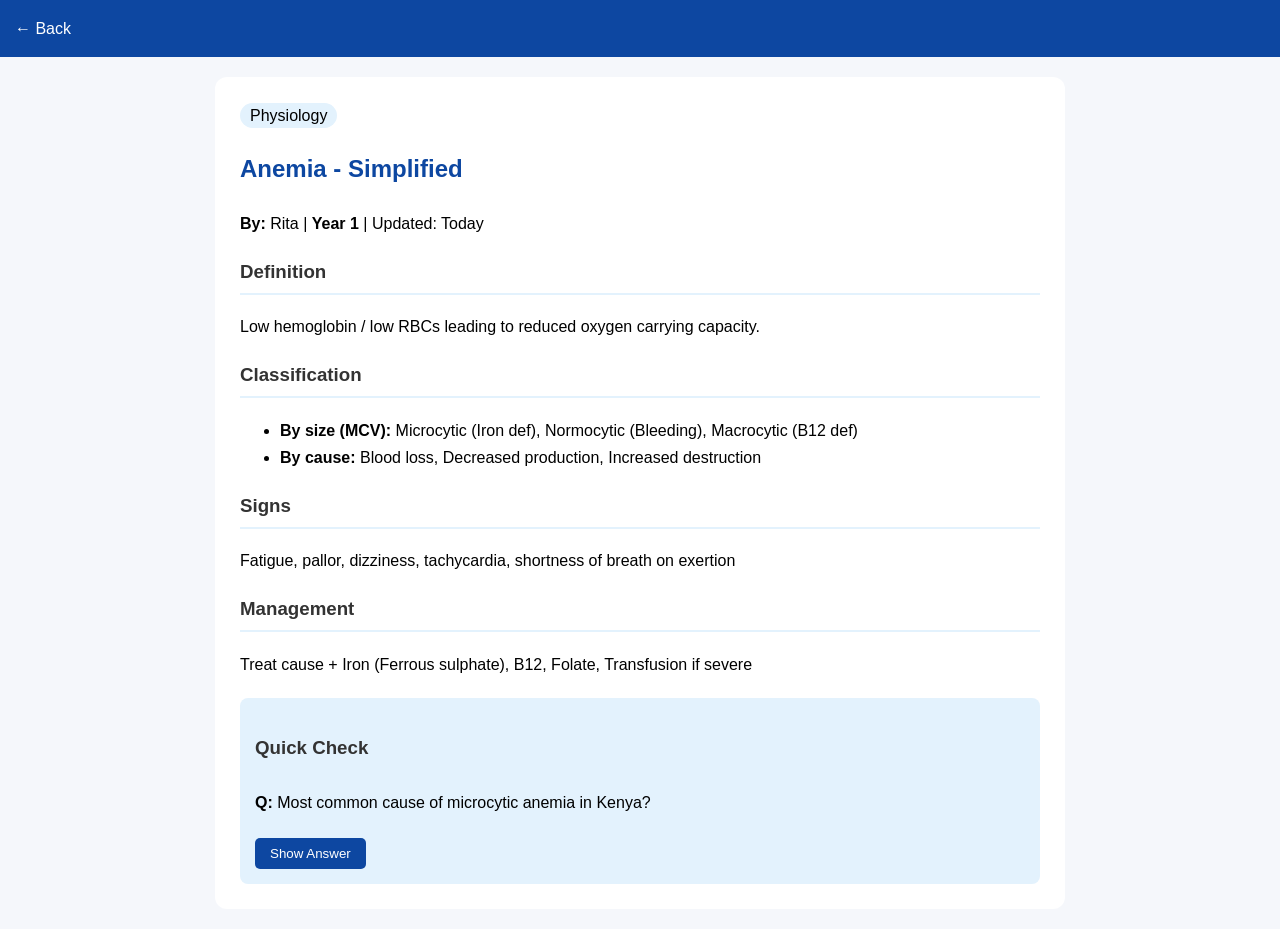
==== anemia.html @ b42645f2 "added anemia and upper limb pages - site now has 3 full topics" ====
<!DOCTYPE html>
<html>
<head>
	<title>Anemia - ClinStudy.ke</title>
	<meta name="viewport" content="width=device-width, initial-scale=1.0">
	<style>
		body { font-family: Arial; background: #f5f7fb; margin: 0; line-height: 1.7; }
		header { background: #0d47a1; color: white; padding: 15px; }
		header a { color: white; text-decoration: none; }
		.content { background: white; max-width: 800px; margin: 20px auto; padding: 25px; border-radius: 12px; }
		h2 { color: #0d47a1; } h3 { color: #333; border-bottom: 2px solid #e3f2fd; padding-bottom: 5px; }
		.quiz { background: #e3f2fd; padding: 15px; border-radius: 8px; margin-top: 20px; }
		button { background: #0d47a1; color: white; border: none; padding: 8px 15px; border-radius: 5px; cursor: pointer; margin-top: 5px; }
	</style>
</head>
<body>
	<header><a href="index.html">← Back</a></header>
	<div class="content">
		<span style="background:#e3f2fd; padding:4px 10px; border-radius:15px;">Physiology</span>
		<h2>Anemia - Simplified</h2>
		<p><b>By:</b> Rita | <b>Year 1</b> | Updated: Today</p>

		<h3>Definition</h3>
		<p>Low hemoglobin / low RBCs leading to reduced oxygen carrying capacity.</p>

		<h3>Classification</h3>
		<ul>
			<li><b>By size (MCV):</b> Microcytic (Iron def), Normocytic (Bleeding), Macrocytic (B12 def)</li>
			<li><b>By cause:</b> Blood loss, Decreased production, Increased destruction</li>
		</ul>

		<h3>Signs</h3>
		<p>Fatigue, pallor, dizziness, tachycardia, shortness of breath on exertion</p>

		<h3>Management</h3>
		<p>Treat cause + Iron (Ferrous sulphate), B12, Folate, Transfusion if severe</p>

		<div class="quiz">
			<h3>Quick Check</h3>
			<p><b>Q:</b> Most common cause of microcytic anemia in Kenya?</p>
			<button onclick="this.innerText='Answer: Iron deficiency'">Show Answer</button>
		</div>
	</div>
</body>
</html>
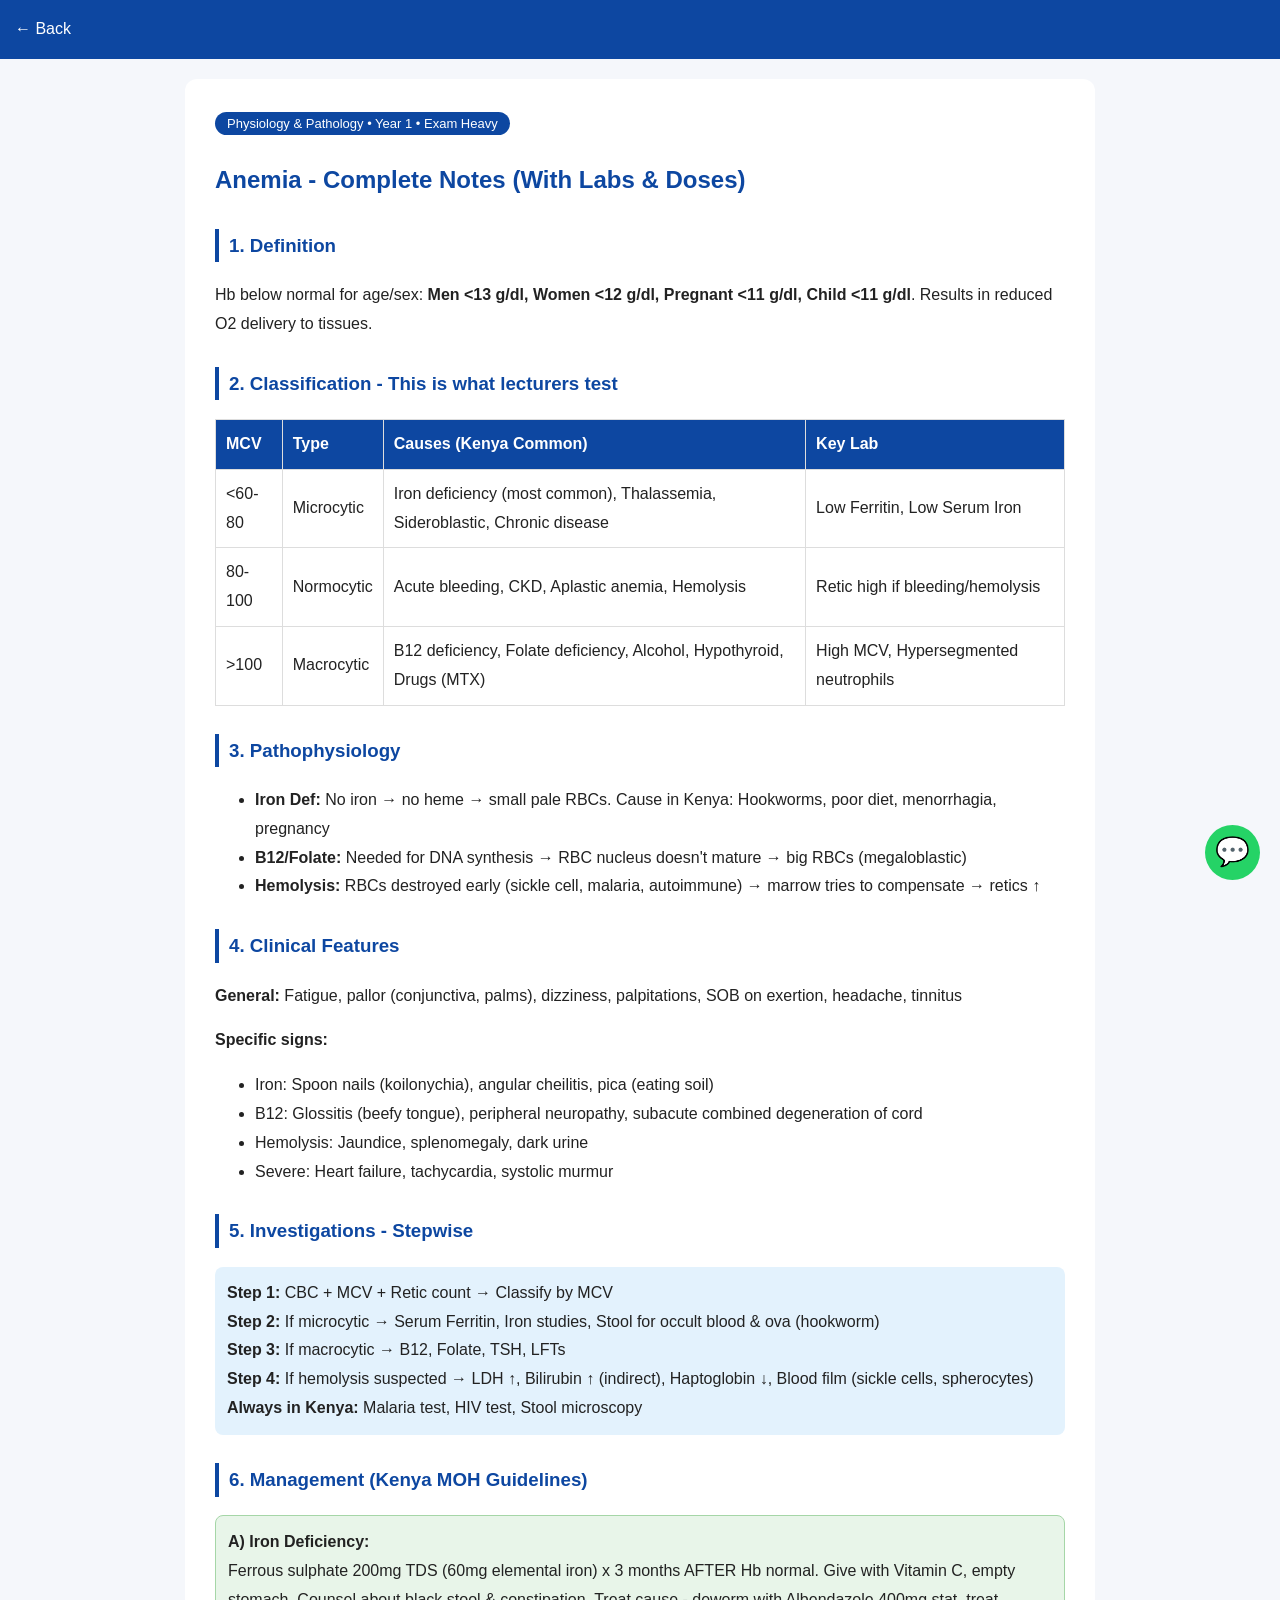
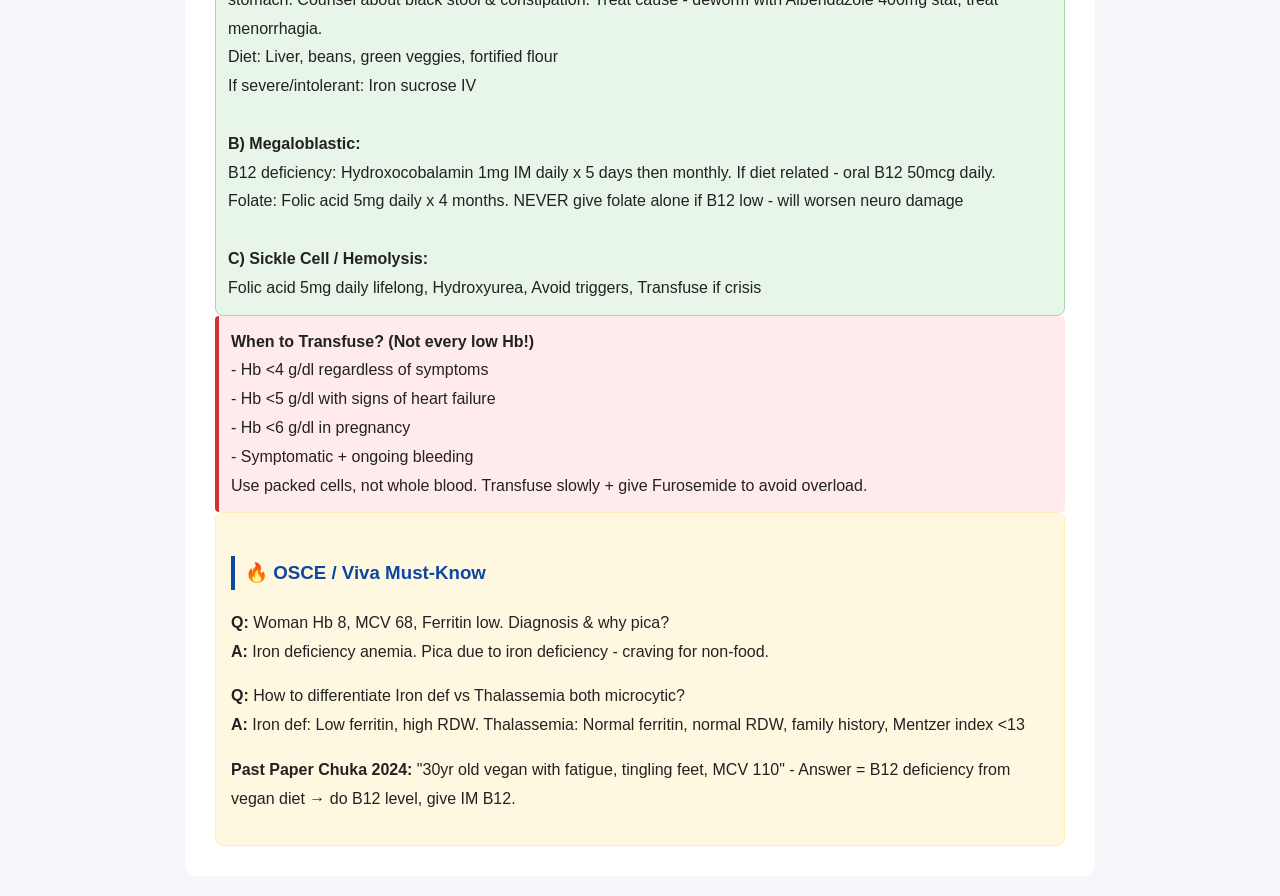
==== commit d54f6824: "made anemia and upper limb deep" ====
--- a/anemia.html
+++ b/anemia.html
@@ -1,45 +1,93 @@
 <!DOCTYPE html>
 <html>
 <head>
-	<title>Anemia - ClinStudy.ke</title>
-	<meta name="viewport" content="width=device-width, initial-scale=1.0">
-	<style>
-		body { font-family: Arial; background: #f5f7fb; margin: 0; line-height: 1.7; }
-		header { background: #0d47a1; color: white; padding: 15px; }
-		header a { color: white; text-decoration: none; }
-		.content { background: white; max-width: 800px; margin: 20px auto; padding: 25px; border-radius: 12px; }
-		h2 { color: #0d47a1; } h3 { color: #333; border-bottom: 2px solid #e3f2fd; padding-bottom: 5px; }
-		.quiz { background: #e3f2fd; padding: 15px; border-radius: 8px; margin-top: 20px; }
-		button { background: #0d47a1; color: white; border: none; padding: 8px 15px; border-radius: 5px; cursor: pointer; margin-top: 5px; }
-	</style>
+  <title>Anemia Deep Notes | ClinStudy.ke</title>
+  <meta name="viewport" content="width=device-width, initial-scale=1.0">
+  <style>
+    body{font-family:Arial;background:#f5f7fb;margin:0;line-height:1.8;color:#222}
+    header{background:#0d47a1;color:white;padding:15px;position:sticky;top:0}
+    header a{color:white;text-decoration:none}
+    .content{background:white;max-width:850px;margin:20px auto;padding:30px;border-radius:12px}
+    h2{color:#0d47a1} h3{color:#0d47a1;border-left:4px solid #0d47a1;padding-left:10px;margin-top:28px}
+    .highlight{background:#e3f2fd;padding:12px;border-radius:8px}
+    .danger{background:#ffebee;border-left:4px solid #d32f2f;padding:12px;border-radius:4px}
+    .dose{background:#e8f5e9;padding:12px;border-radius:8px;border:1px solid #a5d6a7}
+    table{width:100%;border-collapse:collapse;margin:15px 0} th,td{border:1px solid #ddd;padding:10px;text-align:left} th{background:#0d47a1;color:white}
+    .osce{background:#fff8e1;padding:15px;border-radius:8px;border:1px solid #ffecb3}
+  </style>
 </head>
 <body>
-	<header><a href="index.html">← Back</a></header>
-	<div class="content">
-		<span style="background:#e3f2fd; padding:4px 10px; border-radius:15px;">Physiology</span>
-		<h2>Anemia - Simplified</h2>
-		<p><b>By:</b> Rita | <b>Year 1</b> | Updated: Today</p>
+<header><a href="index.html">← Back</a></header>
+<div class="content">
+  <span style="background:#0d47a1;color:white;padding:4px 12px;border-radius:20px;font-size:13px;">Physiology & Pathology • Year 1 • Exam Heavy</span>
+  <h2>Anemia - Complete Notes (With Labs & Doses)</h2>
 
-		<h3>Definition</h3>
-		<p>Low hemoglobin / low RBCs leading to reduced oxygen carrying capacity.</p>
+  <h3>1. Definition</h3>
+  <p>Hb below normal for age/sex: <b>Men <13 g/dl, Women <12 g/dl, Pregnant <11 g/dl, Child <11 g/dl</b>. Results in reduced O2 delivery to tissues.</p>
 
-		<h3>Classification</h3>
-		<ul>
-			<li><b>By size (MCV):</b> Microcytic (Iron def), Normocytic (Bleeding), Macrocytic (B12 def)</li>
-			<li><b>By cause:</b> Blood loss, Decreased production, Increased destruction</li>
-		</ul>
+  <h3>2. Classification - This is what lecturers test</h3>
+  <table>
+    <tr><th>MCV</th><th>Type</th><th>Causes (Kenya Common)</th><th>Key Lab</th></tr>
+    <tr><td><60-80</td><td>Microcytic</td><td>Iron deficiency (most common), Thalassemia, Sideroblastic, Chronic disease</td><td>Low Ferritin, Low Serum Iron</td></tr>
+    <tr><td>80-100</td><td>Normocytic</td><td>Acute bleeding, CKD, Aplastic anemia, Hemolysis</td><td>Retic high if bleeding/hemolysis</td></tr>
+    <tr><td>>100</td><td>Macrocytic</td><td>B12 deficiency, Folate deficiency, Alcohol, Hypothyroid, Drugs (MTX)</td><td>High MCV, Hypersegmented neutrophils</td></tr>
+  </table>
 
-		<h3>Signs</h3>
-		<p>Fatigue, pallor, dizziness, tachycardia, shortness of breath on exertion</p>
+  <h3>3. Pathophysiology</h3>
+  <ul>
+    <li><b>Iron Def:</b> No iron → no heme → small pale RBCs. Cause in Kenya: Hookworms, poor diet, menorrhagia, pregnancy</li>
+    <li><b>B12/Folate:</b> Needed for DNA synthesis → RBC nucleus doesn't mature → big RBCs (megaloblastic)</li>
+    <li><b>Hemolysis:</b> RBCs destroyed early (sickle cell, malaria, autoimmune) → marrow tries to compensate → retics ↑</li>
+  </ul>
 
-		<h3>Management</h3>
-		<p>Treat cause + Iron (Ferrous sulphate), B12, Folate, Transfusion if severe</p>
+  <h3>4. Clinical Features</h3>
+  <p><b>General:</b> Fatigue, pallor (conjunctiva, palms), dizziness, palpitations, SOB on exertion, headache, tinnitus</p>
+  <p><b>Specific signs:</b></p>
+  <ul>
+    <li>Iron: Spoon nails (koilonychia), angular cheilitis, pica (eating soil)</li>
+    <li>B12: Glossitis (beefy tongue), peripheral neuropathy, subacute combined degeneration of cord</li>
+    <li>Hemolysis: Jaundice, splenomegaly, dark urine</li>
+    <li>Severe: Heart failure, tachycardia, systolic murmur</li>
+  </ul>
 
-		<div class="quiz">
-			<h3>Quick Check</h3>
-			<p><b>Q:</b> Most common cause of microcytic anemia in Kenya?</p>
-			<button onclick="this.innerText='Answer: Iron deficiency'">Show Answer</button>
-		</div>
-	</div>
+  <h3>5. Investigations - Stepwise</h3>
+  <div class="highlight">
+    <b>Step 1:</b> CBC + MCV + Retic count → Classify by MCV<br>
+    <b>Step 2:</b> If microcytic → Serum Ferritin, Iron studies, Stool for occult blood & ova (hookworm)<br>
+    <b>Step 3:</b> If macrocytic → B12, Folate, TSH, LFTs<br>
+    <b>Step 4:</b> If hemolysis suspected → LDH ↑, Bilirubin ↑ (indirect), Haptoglobin ↓, Blood film (sickle cells, spherocytes)<br>
+    <b>Always in Kenya:</b> Malaria test, HIV test, Stool microscopy
+  </div>
+
+  <h3>6. Management (Kenya MOH Guidelines)</h3>
+  <div class="dose">
+    <b>A) Iron Deficiency:</b><br>
+    Ferrous sulphate 200mg TDS (60mg elemental iron) x 3 months AFTER Hb normal. Give with Vitamin C, empty stomach. Counsel about black stool & constipation. Treat cause - deworm with Albendazole 400mg stat, treat menorrhagia.<br>
+    Diet: Liver, beans, green veggies, fortified flour<br>
+    If severe/intolerant: Iron sucrose IV<br><br>
+    <b>B) Megaloblastic:</b><br>
+    B12 deficiency: Hydroxocobalamin 1mg IM daily x 5 days then monthly. If diet related - oral B12 50mcg daily.<br>
+    Folate: Folic acid 5mg daily x 4 months. NEVER give folate alone if B12 low - will worsen neuro damage<br><br>
+    <b>C) Sickle Cell / Hemolysis:</b><br>
+    Folic acid 5mg daily lifelong, Hydroxyurea, Avoid triggers, Transfuse if crisis
+  </div>
+
+  <div class="danger">
+    <b>When to Transfuse? (Not every low Hb!)</b><br>
+    - Hb <4 g/dl regardless of symptoms<br>
+    - Hb <5 g/dl with signs of heart failure<br>
+    - Hb <6 g/dl in pregnancy<br>
+    - Symptomatic + ongoing bleeding<br>
+    Use packed cells, not whole blood. Transfuse slowly + give Furosemide to avoid overload.
+  </div>
+
+  <div class="osce">
+    <h3>🔥 OSCE / Viva Must-Know</h3>
+    <p><b>Q:</b> Woman Hb 8, MCV 68, Ferritin low. Diagnosis & why pica? <br><b>A:</b> Iron deficiency anemia. Pica due to iron deficiency - craving for non-food.</p>
+    <p><b>Q:</b> How to differentiate Iron def vs Thalassemia both microcytic?<br><b>A:</b> Iron def: Low ferritin, high RDW. Thalassemia: Normal ferritin, normal RDW, family history, Mentzer index <13</p>
+    <p><b>Past Paper Chuka 2024:</b> "30yr old vegan with fatigue, tingling feet, MCV 110" - Answer = B12 deficiency from vegan diet → do B12 level, give IM B12.</p>
+  </div>
+</div>
+<a href="https://wa.me/254792117442" style="position:fixed; bottom:20px; right:20px; background:#25D366; color:white; width:55px; height:55px; border-radius:50%; display:flex; align-items:center; justify-content:center; text-decoration:none; font-size:28px;">💬</a>
 </body>
-</html>
+</html>
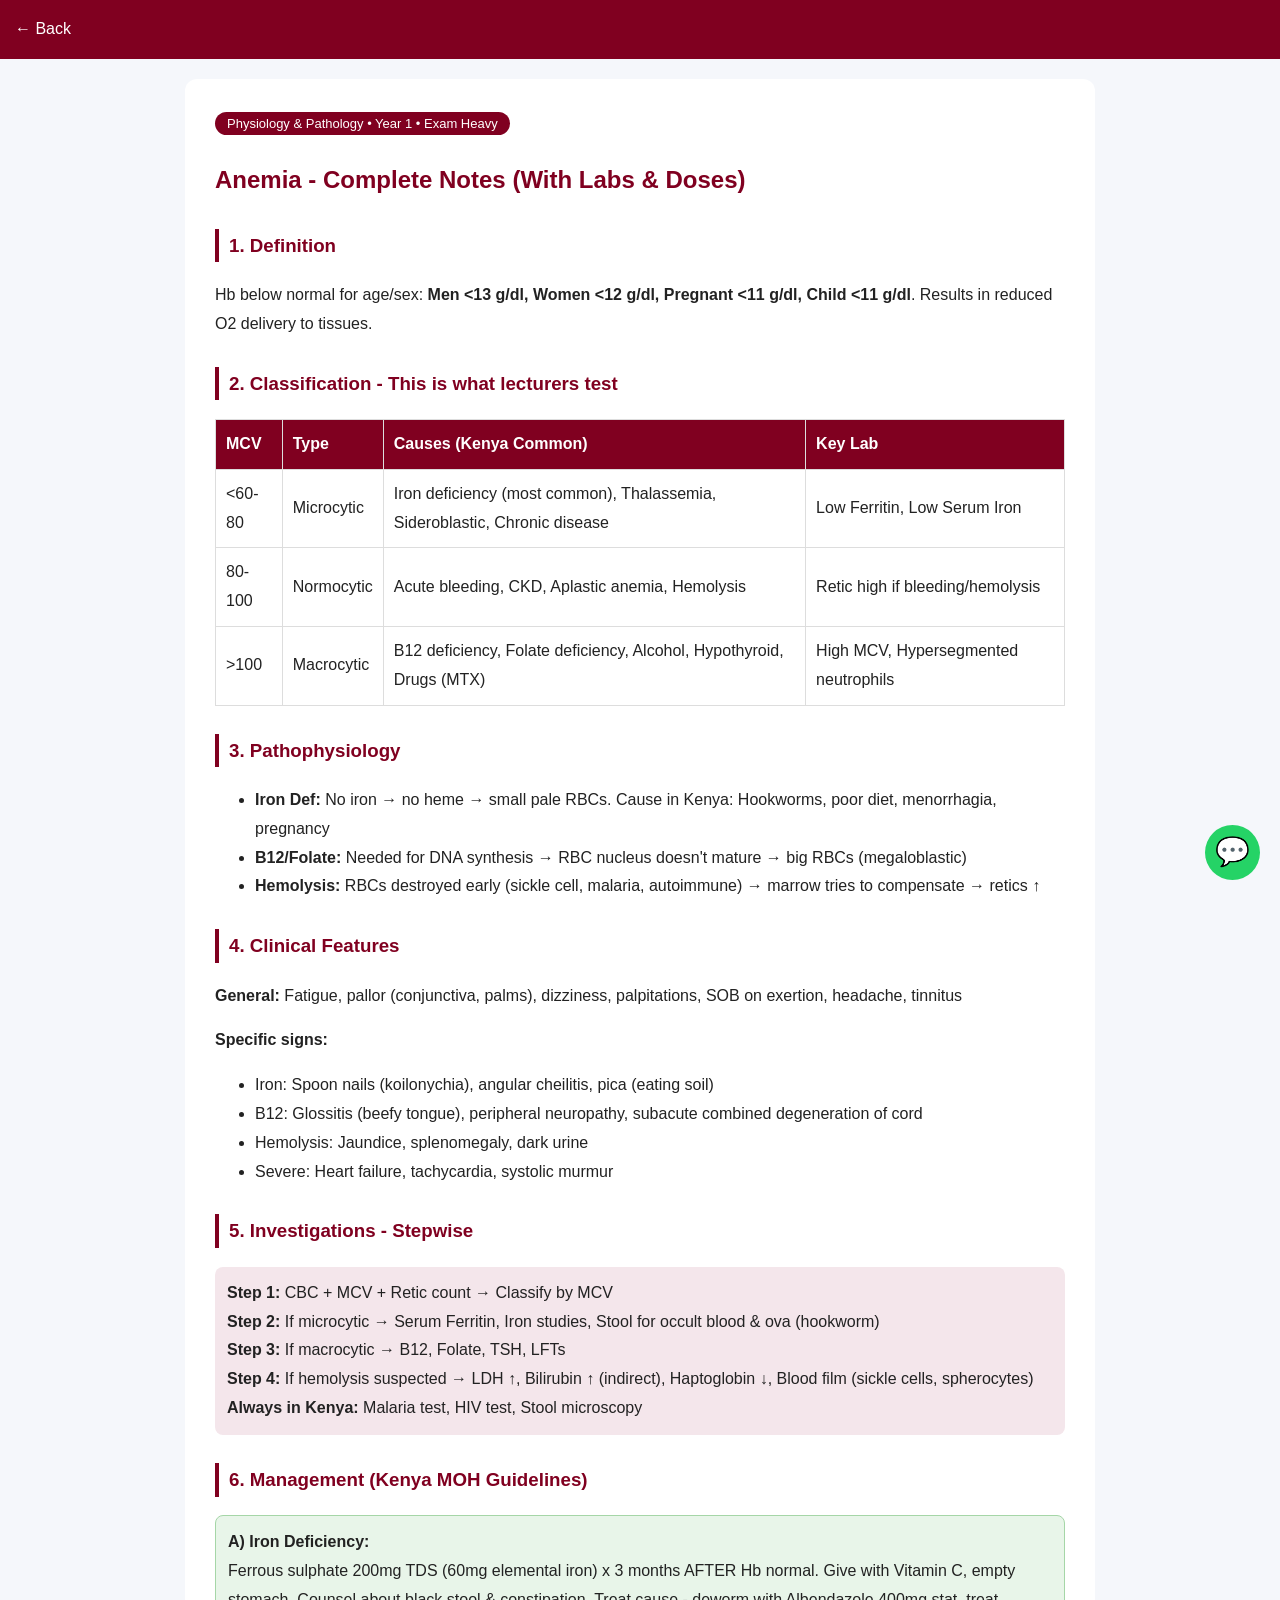
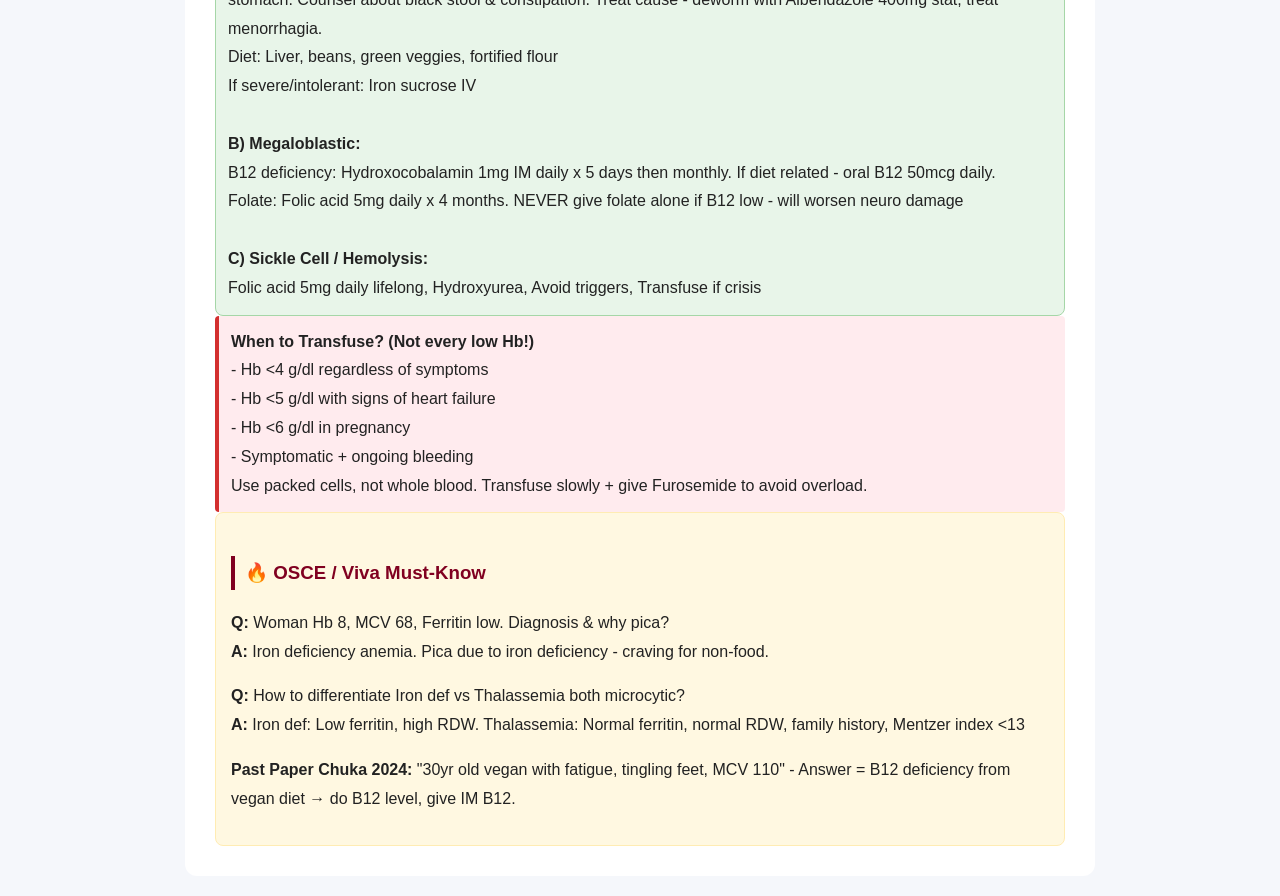
==== commit f8c277d4: "Update ClinStudy theme and contact details" ====
--- a/anemia.html
+++ b/anemia.html
@@ -5,21 +5,21 @@
   <meta name="viewport" content="width=device-width, initial-scale=1.0">
   <style>
     body{font-family:Arial;background:#f5f7fb;margin:0;line-height:1.8;color:#222}
-    header{background:#0d47a1;color:white;padding:15px;position:sticky;top:0}
+    header{background:#800020;color:white;padding:15px;position:sticky;top:0}
     header a{color:white;text-decoration:none}
     .content{background:white;max-width:850px;margin:20px auto;padding:30px;border-radius:12px}
-    h2{color:#0d47a1} h3{color:#0d47a1;border-left:4px solid #0d47a1;padding-left:10px;margin-top:28px}
-    .highlight{background:#e3f2fd;padding:12px;border-radius:8px}
+    h2{color:#800020} h3{color:#800020;border-left:4px solid #800020;padding-left:10px;margin-top:28px}
+    .highlight{background:#f4e6eb;padding:12px;border-radius:8px}
     .danger{background:#ffebee;border-left:4px solid #d32f2f;padding:12px;border-radius:4px}
     .dose{background:#e8f5e9;padding:12px;border-radius:8px;border:1px solid #a5d6a7}
-    table{width:100%;border-collapse:collapse;margin:15px 0} th,td{border:1px solid #ddd;padding:10px;text-align:left} th{background:#0d47a1;color:white}
+    table{width:100%;border-collapse:collapse;margin:15px 0} th,td{border:1px solid #ddd;padding:10px;text-align:left} th{background:#800020;color:white}
     .osce{background:#fff8e1;padding:15px;border-radius:8px;border:1px solid #ffecb3}
   </style>
 </head>
 <body>
 <header><a href="index.html">← Back</a></header>
 <div class="content">
-  <span style="background:#0d47a1;color:white;padding:4px 12px;border-radius:20px;font-size:13px;">Physiology & Pathology • Year 1 • Exam Heavy</span>
+  <span style="background:#800020;color:white;padding:4px 12px;border-radius:20px;font-size:13px;">Physiology & Pathology • Year 1 • Exam Heavy</span>
   <h2>Anemia - Complete Notes (With Labs & Doses)</h2>
 
   <h3>1. Definition</h3>
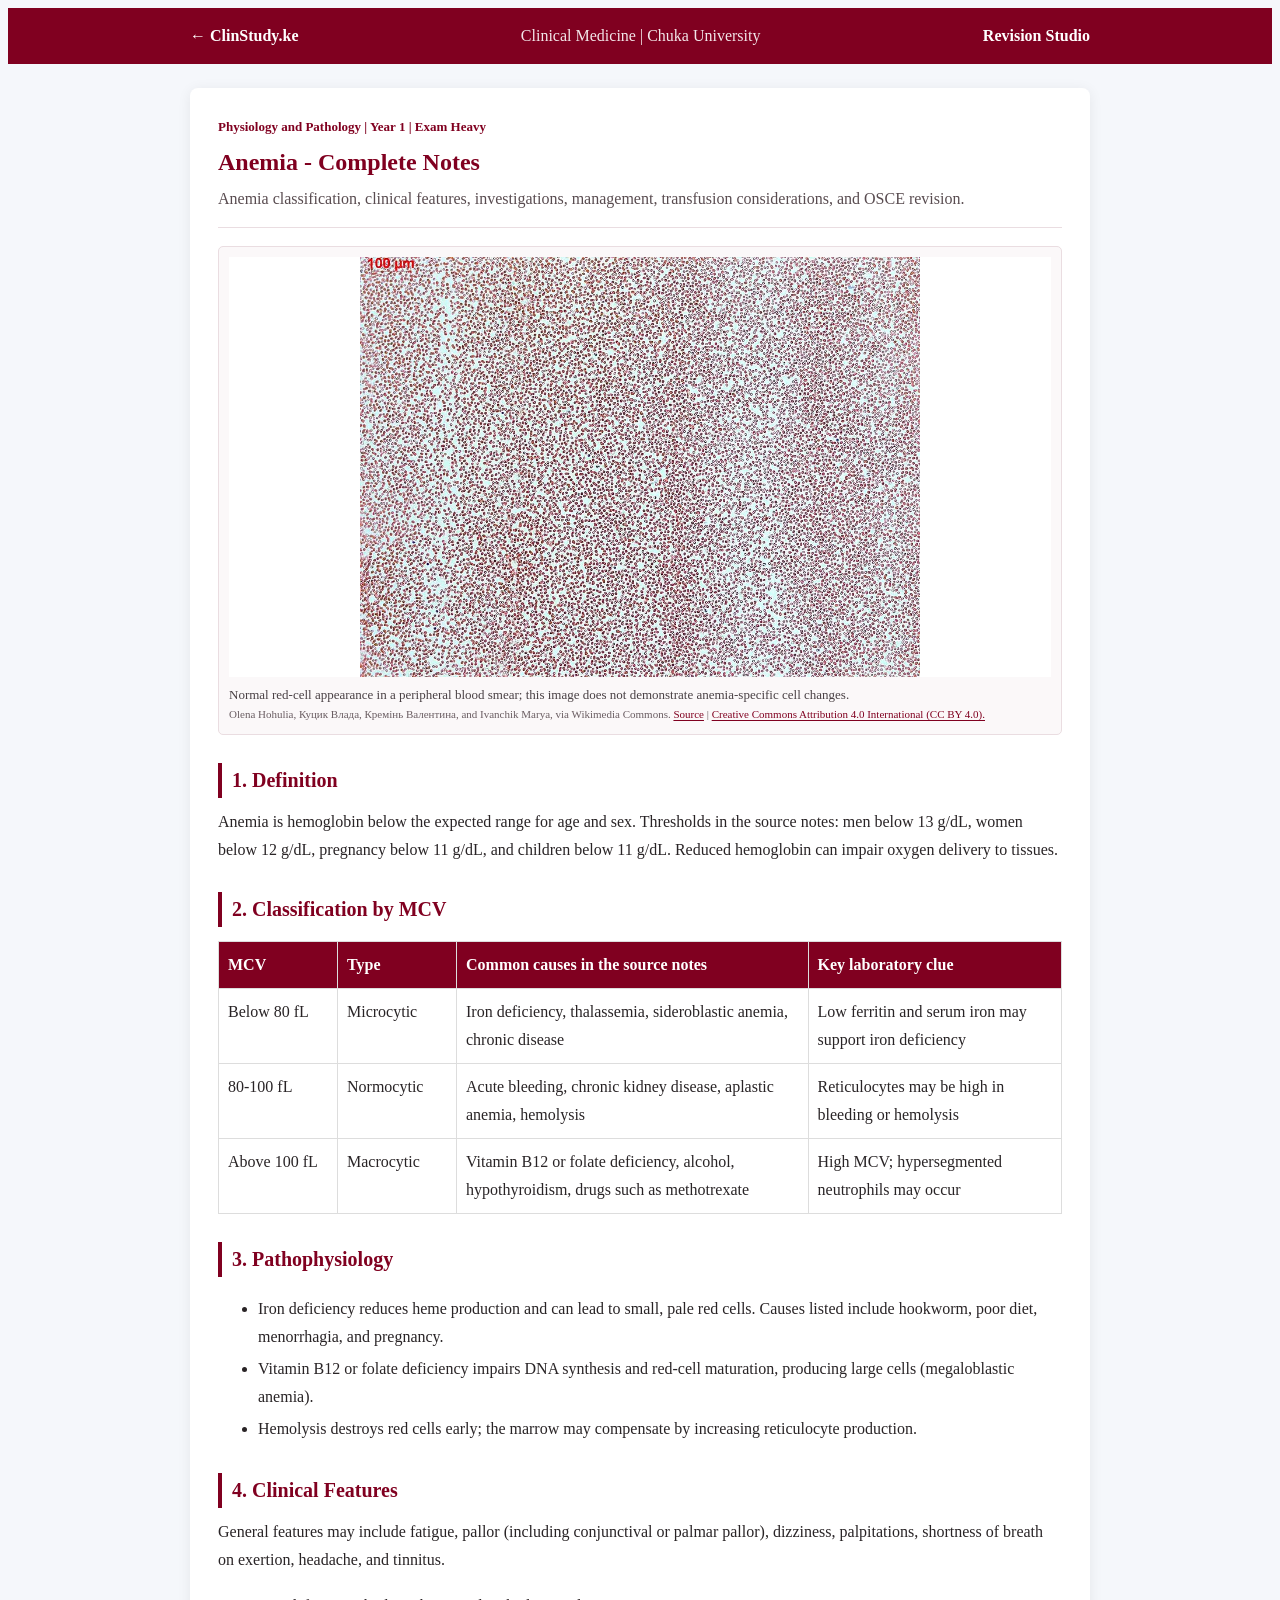
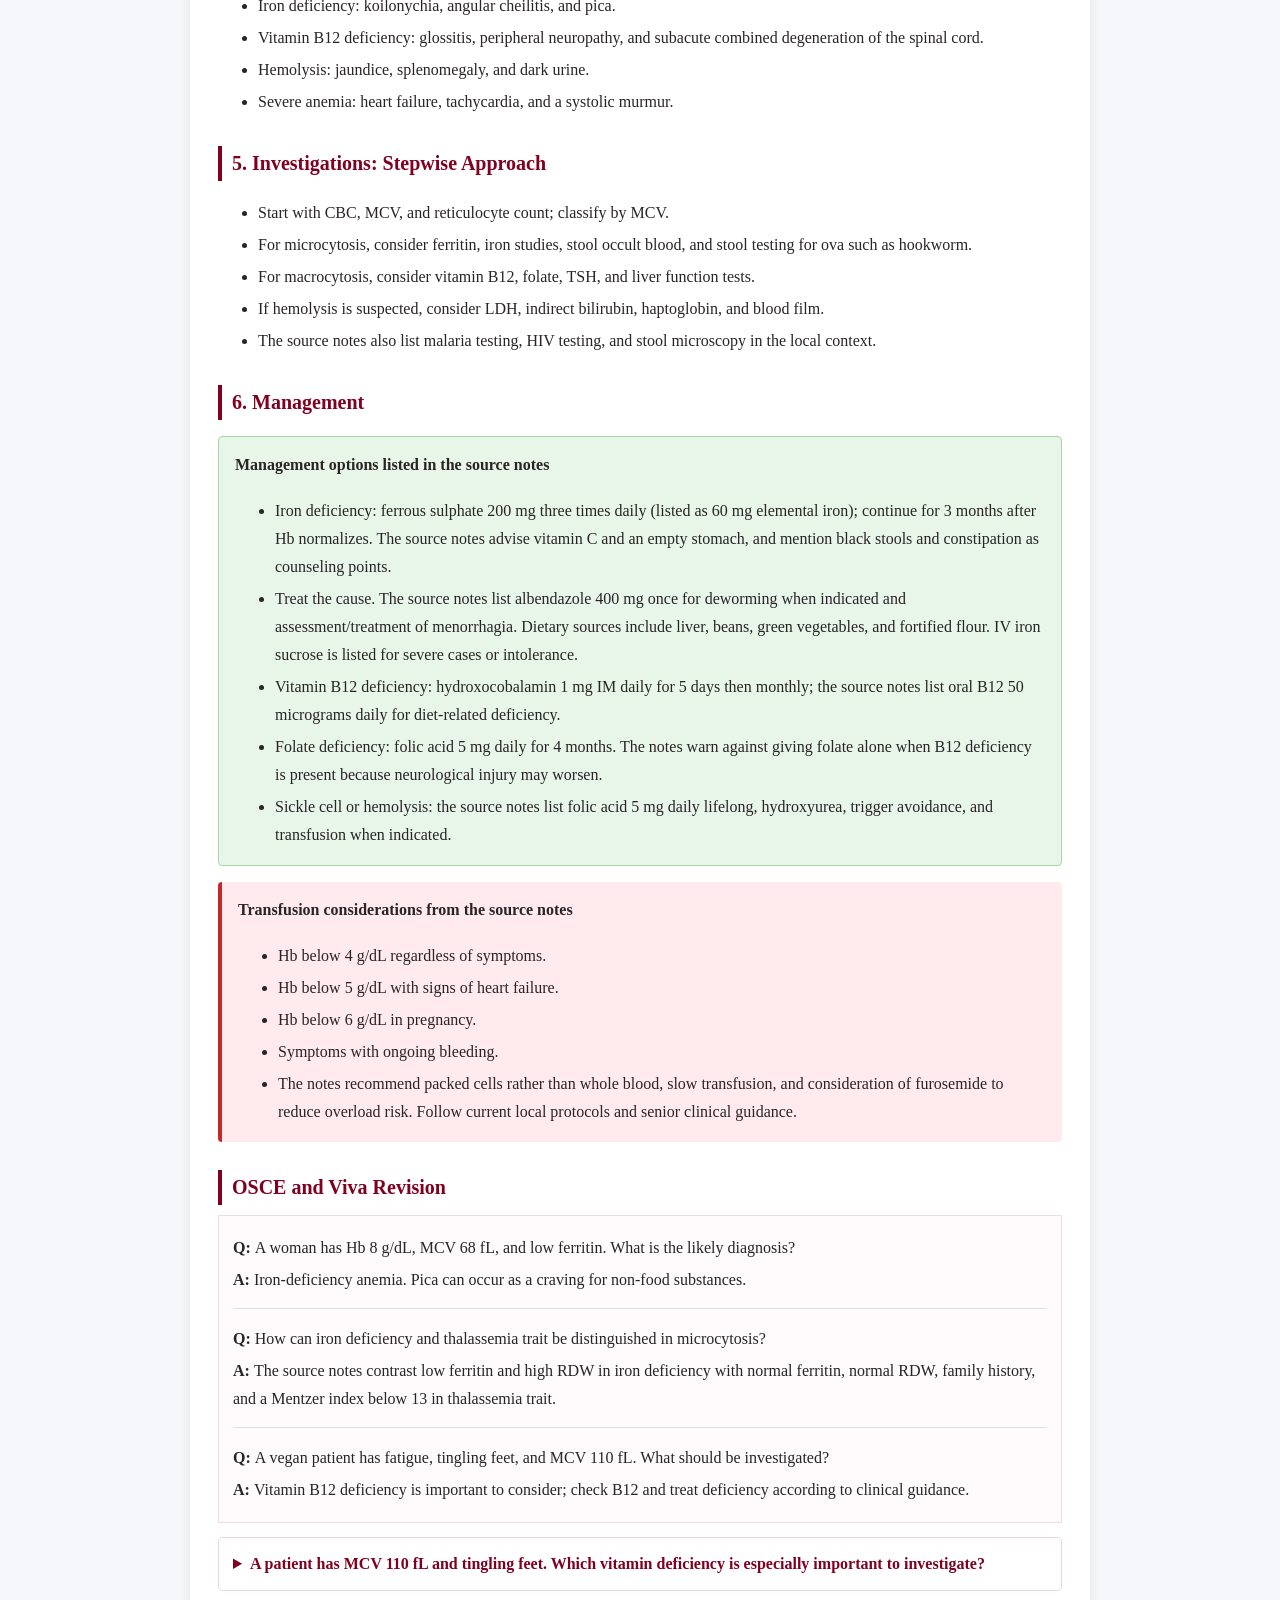
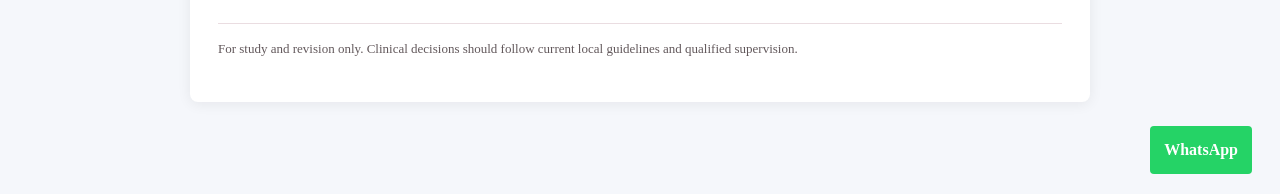
==== commit c0aa5150: "Expand ClinStudy notes and revision resources" ====
--- a/anemia.html
+++ b/anemia.html
@@ -1,93 +1,13 @@
 <!DOCTYPE html>
-<html>
+<html lang="en">
 <head>
-  <title>Anemia Deep Notes | ClinStudy.ke</title>
+  <meta charset="UTF-8">
   <meta name="viewport" content="width=device-width, initial-scale=1.0">
-  <style>
-    body{font-family:Arial;background:#f5f7fb;margin:0;line-height:1.8;color:#222}
-    header{background:#800020;color:white;padding:15px;position:sticky;top:0}
-    header a{color:white;text-decoration:none}
-    .content{background:white;max-width:850px;margin:20px auto;padding:30px;border-radius:12px}
-    h2{color:#800020} h3{color:#800020;border-left:4px solid #800020;padding-left:10px;margin-top:28px}
-    .highlight{background:#f4e6eb;padding:12px;border-radius:8px}
-    .danger{background:#ffebee;border-left:4px solid #d32f2f;padding:12px;border-radius:4px}
-    .dose{background:#e8f5e9;padding:12px;border-radius:8px;border:1px solid #a5d6a7}
-    table{width:100%;border-collapse:collapse;margin:15px 0} th,td{border:1px solid #ddd;padding:10px;text-align:left} th{background:#800020;color:white}
-    .osce{background:#fff8e1;padding:15px;border-radius:8px;border:1px solid #ffecb3}
-  </style>
+  <meta http-equiv="refresh" content="0; url=topic.html?topic=anemia">
+  <title>Anemia Notes | ClinStudy.ke</title>
 </head>
 <body>
-<header><a href="index.html">← Back</a></header>
-<div class="content">
-  <span style="background:#800020;color:white;padding:4px 12px;border-radius:20px;font-size:13px;">Physiology & Pathology • Year 1 • Exam Heavy</span>
-  <h2>Anemia - Complete Notes (With Labs & Doses)</h2>
-
-  <h3>1. Definition</h3>
-  <p>Hb below normal for age/sex: <b>Men <13 g/dl, Women <12 g/dl, Pregnant <11 g/dl, Child <11 g/dl</b>. Results in reduced O2 delivery to tissues.</p>
-
-  <h3>2. Classification - This is what lecturers test</h3>
-  <table>
-    <tr><th>MCV</th><th>Type</th><th>Causes (Kenya Common)</th><th>Key Lab</th></tr>
-    <tr><td><60-80</td><td>Microcytic</td><td>Iron deficiency (most common), Thalassemia, Sideroblastic, Chronic disease</td><td>Low Ferritin, Low Serum Iron</td></tr>
-    <tr><td>80-100</td><td>Normocytic</td><td>Acute bleeding, CKD, Aplastic anemia, Hemolysis</td><td>Retic high if bleeding/hemolysis</td></tr>
-    <tr><td>>100</td><td>Macrocytic</td><td>B12 deficiency, Folate deficiency, Alcohol, Hypothyroid, Drugs (MTX)</td><td>High MCV, Hypersegmented neutrophils</td></tr>
-  </table>
-
-  <h3>3. Pathophysiology</h3>
-  <ul>
-    <li><b>Iron Def:</b> No iron → no heme → small pale RBCs. Cause in Kenya: Hookworms, poor diet, menorrhagia, pregnancy</li>
-    <li><b>B12/Folate:</b> Needed for DNA synthesis → RBC nucleus doesn't mature → big RBCs (megaloblastic)</li>
-    <li><b>Hemolysis:</b> RBCs destroyed early (sickle cell, malaria, autoimmune) → marrow tries to compensate → retics ↑</li>
-  </ul>
-
-  <h3>4. Clinical Features</h3>
-  <p><b>General:</b> Fatigue, pallor (conjunctiva, palms), dizziness, palpitations, SOB on exertion, headache, tinnitus</p>
-  <p><b>Specific signs:</b></p>
-  <ul>
-    <li>Iron: Spoon nails (koilonychia), angular cheilitis, pica (eating soil)</li>
-    <li>B12: Glossitis (beefy tongue), peripheral neuropathy, subacute combined degeneration of cord</li>
-    <li>Hemolysis: Jaundice, splenomegaly, dark urine</li>
-    <li>Severe: Heart failure, tachycardia, systolic murmur</li>
-  </ul>
-
-  <h3>5. Investigations - Stepwise</h3>
-  <div class="highlight">
-    <b>Step 1:</b> CBC + MCV + Retic count → Classify by MCV<br>
-    <b>Step 2:</b> If microcytic → Serum Ferritin, Iron studies, Stool for occult blood & ova (hookworm)<br>
-    <b>Step 3:</b> If macrocytic → B12, Folate, TSH, LFTs<br>
-    <b>Step 4:</b> If hemolysis suspected → LDH ↑, Bilirubin ↑ (indirect), Haptoglobin ↓, Blood film (sickle cells, spherocytes)<br>
-    <b>Always in Kenya:</b> Malaria test, HIV test, Stool microscopy
-  </div>
-
-  <h3>6. Management (Kenya MOH Guidelines)</h3>
-  <div class="dose">
-    <b>A) Iron Deficiency:</b><br>
-    Ferrous sulphate 200mg TDS (60mg elemental iron) x 3 months AFTER Hb normal. Give with Vitamin C, empty stomach. Counsel about black stool & constipation. Treat cause - deworm with Albendazole 400mg stat, treat menorrhagia.<br>
-    Diet: Liver, beans, green veggies, fortified flour<br>
-    If severe/intolerant: Iron sucrose IV<br><br>
-    <b>B) Megaloblastic:</b><br>
-    B12 deficiency: Hydroxocobalamin 1mg IM daily x 5 days then monthly. If diet related - oral B12 50mcg daily.<br>
-    Folate: Folic acid 5mg daily x 4 months. NEVER give folate alone if B12 low - will worsen neuro damage<br><br>
-    <b>C) Sickle Cell / Hemolysis:</b><br>
-    Folic acid 5mg daily lifelong, Hydroxyurea, Avoid triggers, Transfuse if crisis
-  </div>
-
-  <div class="danger">
-    <b>When to Transfuse? (Not every low Hb!)</b><br>
-    - Hb <4 g/dl regardless of symptoms<br>
-    - Hb <5 g/dl with signs of heart failure<br>
-    - Hb <6 g/dl in pregnancy<br>
-    - Symptomatic + ongoing bleeding<br>
-    Use packed cells, not whole blood. Transfuse slowly + give Furosemide to avoid overload.
-  </div>
-
-  <div class="osce">
-    <h3>🔥 OSCE / Viva Must-Know</h3>
-    <p><b>Q:</b> Woman Hb 8, MCV 68, Ferritin low. Diagnosis & why pica? <br><b>A:</b> Iron deficiency anemia. Pica due to iron deficiency - craving for non-food.</p>
-    <p><b>Q:</b> How to differentiate Iron def vs Thalassemia both microcytic?<br><b>A:</b> Iron def: Low ferritin, high RDW. Thalassemia: Normal ferritin, normal RDW, family history, Mentzer index <13</p>
-    <p><b>Past Paper Chuka 2024:</b> "30yr old vegan with fatigue, tingling feet, MCV 110" - Answer = B12 deficiency from vegan diet → do B12 level, give IM B12.</p>
-  </div>
-</div>
-<a href="https://wa.me/254792117442" style="position:fixed; bottom:20px; right:20px; background:#25D366; color:white; width:55px; height:55px; border-radius:50%; display:flex; align-items:center; justify-content:center; text-decoration:none; font-size:28px;">💬</a>
+  <p>Opening the <a href="topic.html?topic=anemia">Anemia study notes</a>...</p>
+  <script>window.location.replace('topic.html?topic=anemia');</script>
 </body>
 </html>
